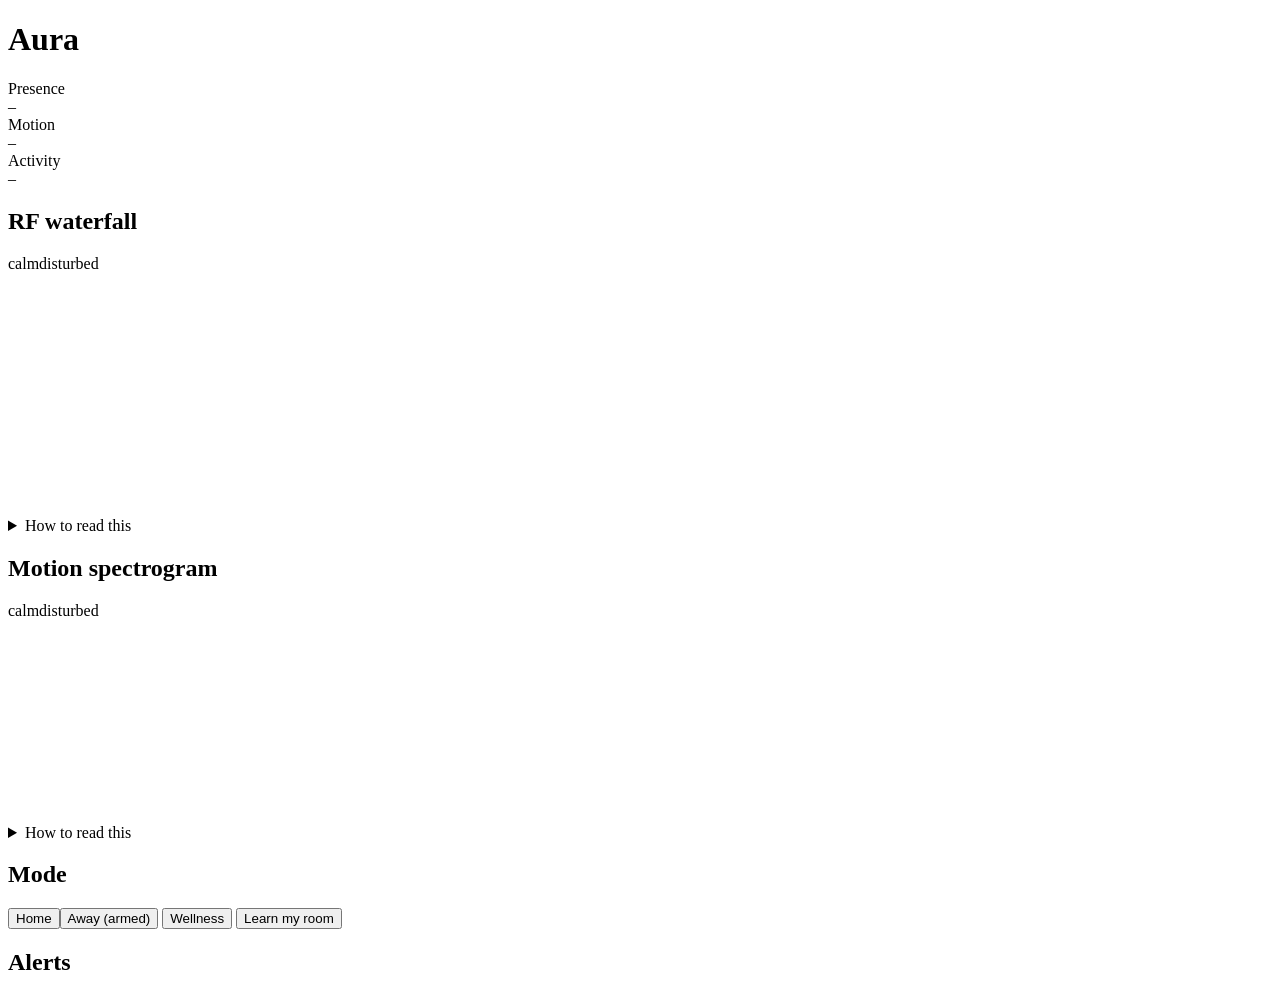
==== aura/face/static/index.html @ d260bd4c "feat: motion spectrogram — per-inference spectrum + freq-time panel" ====
<!doctype html><html><head><meta charset="utf-8"><meta name="viewport" content="width=device-width,initial-scale=1">
<title>Aura</title><link rel="stylesheet" href="/static/style.css"></head><body>
<header><h1>Aura</h1><span id="srcbadge"></span></header>
<section id="statecards">
  <div class="card"><div class="k">Presence</div><div class="v" id="presence">–</div></div>
  <div class="card"><div class="k">Motion</div><div class="v" id="motion">–</div></div>
  <div class="card"><div class="k">Activity</div><div class="v" id="activity">–</div></div>
</section>
<section><h2>RF waterfall</h2>
  <div class="wf-legend"><span>calm</span><span class="wf-legend-bar"></span><span>disturbed</span></div>
  <canvas id="waterfall" width="720" height="240"></canvas>
  <details class="how"><summary>How to read this</summary>
    <p>Each row is one invisible radio path through the room — AP rows come from surrounding WiFi networks, LINK is the board's own connection (the sharpest sensor). Time flows left to right (last ~60 s). Dark = path calm; bright = a body is bending that path. A person walking paints bright vertical bands across several rows at once; an empty room stays dark; a single flickering row alone is just radio noise.</p>
  </details>
</section>
<section><h2>Motion spectrogram</h2>
  <div class="wf-legend"><span>calm</span><span class="wf-legend-bar"></span><span>disturbed</span></div>
  <canvas id="spectrogram" width="720" height="200"></canvas>
  <details class="how"><summary>How to read this</summary>
    <p>This is the room's motion rhythm. Y = how fast something repeats (Hz), X = time. A person walking lights the 0.5–2 Hz band in bursts; breathing sits near the bottom; a ceiling fan draws one thin steady line; an empty room is dark.</p>
  </details>
</section>
<section><h2>Mode</h2>
  <button data-mode="home">Home</button><button data-mode="away">Away (armed)</button>
  <button data-mode="wellness">Wellness</button>
  <button id="cal">Learn my room</button>
</section>
<section><h2>Alerts</h2><ul id="alerts"></ul></section>
<script src="/static/app.js"></script></body></html>
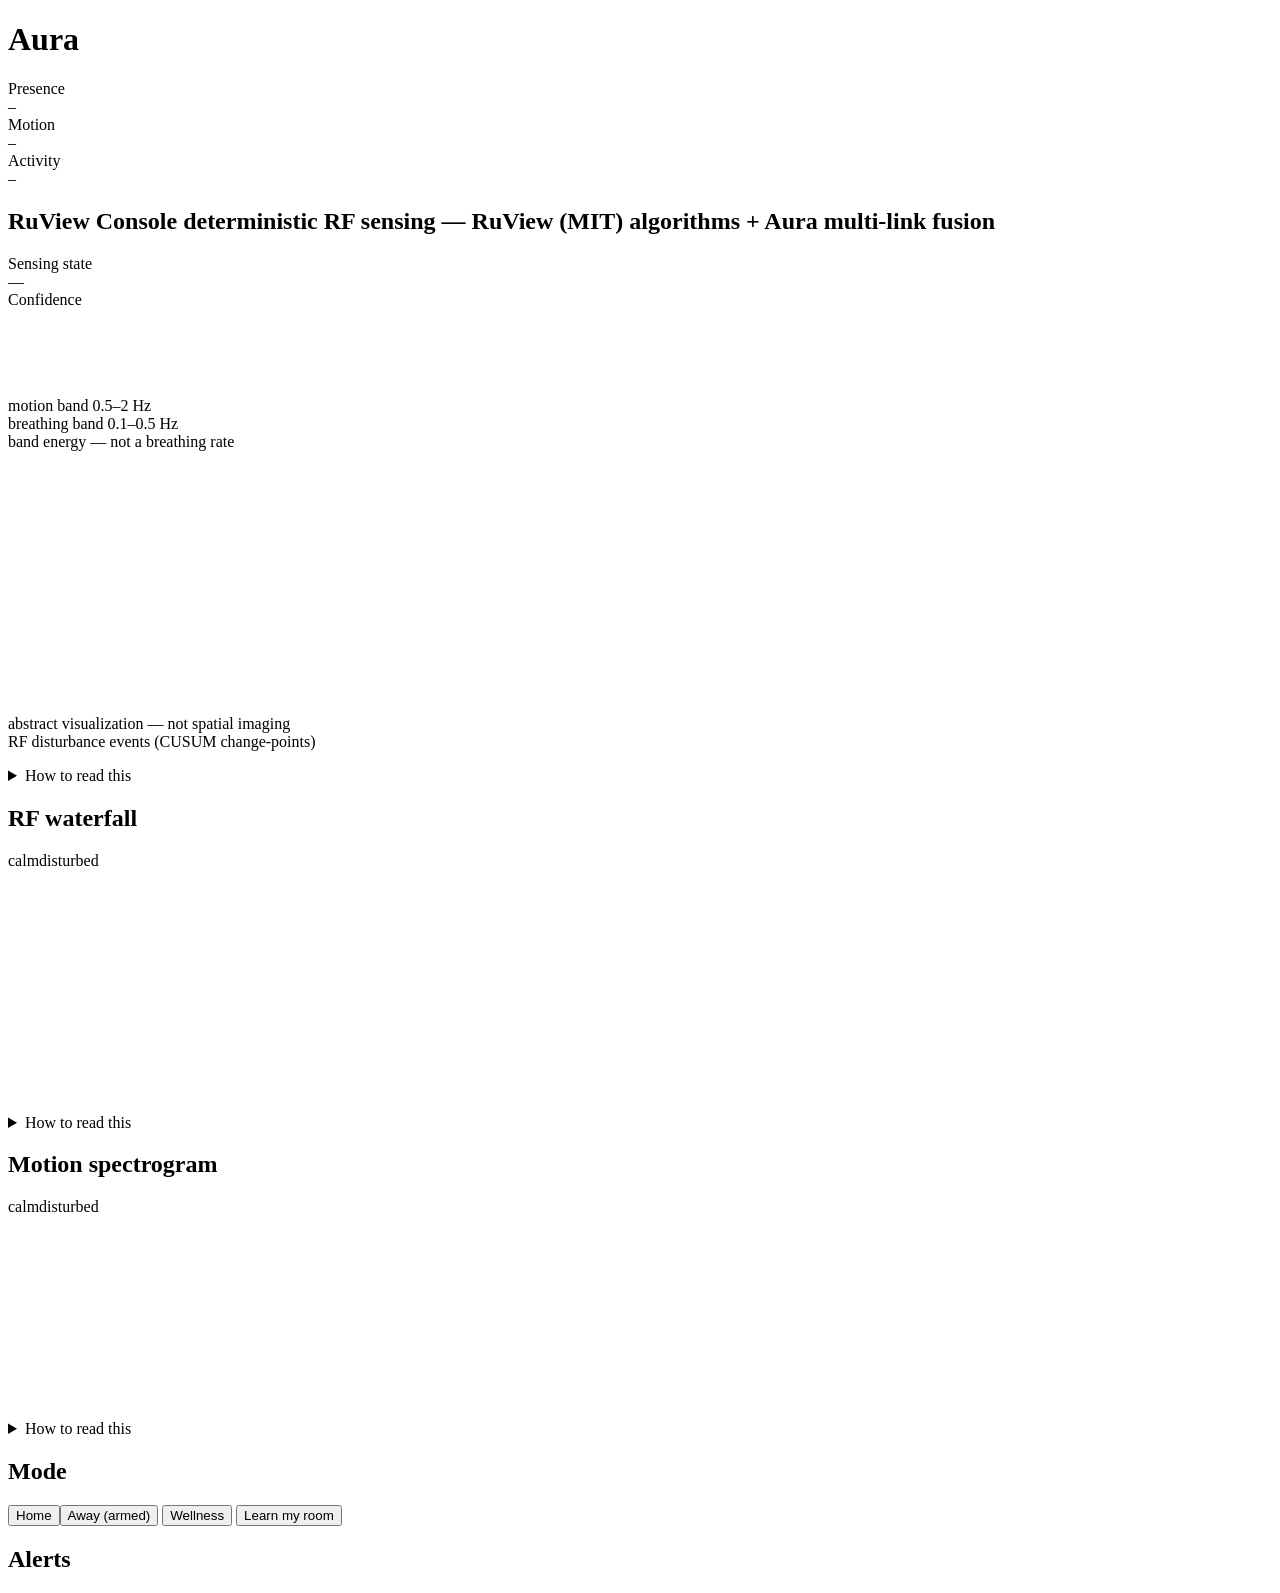
==== commit d8dd9728: "feat: RuView Console on the dashboard (state+gauge, radar, receiver cards, band meters, CUSUM ticker" ====
--- a/aura/face/static/index.html
+++ b/aura/face/static/index.html
@@ -5,6 +5,26 @@
   <div class="card"><div class="k">Presence</div><div class="v" id="presence">–</div></div>
   <div class="card"><div class="k">Motion</div><div class="v" id="motion">–</div></div>
   <div class="card"><div class="k">Activity</div><div class="v" id="activity">–</div></div>
+</section>
+<section id="rv-console"><h2>RuView Console <span class="rv-note">deterministic RF sensing — RuView (MIT) algorithms + Aura multi-link fusion</span></h2>
+  <div class="rv-top">
+    <div class="rv-statebox">
+      <div class="k">Sensing state</div><div id="rv-state" class="rv-state">—</div>
+      <div class="k">Confidence</div><canvas id="rv-gauge" width="150" height="84"></canvas>
+      <div class="rv-meters">
+        <div><span class="k">motion band 0.5–2 Hz</span><div class="rv-bar"><div id="rv-mband"></div></div></div>
+        <div><span class="k">breathing band 0.1–0.5 Hz</span><div class="rv-bar"><div id="rv-bband"></div></div>
+          <span class="rv-note">band energy — not a breathing rate</span></div>
+      </div>
+    </div>
+    <div class="rv-radarwrap"><canvas id="rv-radar" width="260" height="260"></canvas>
+      <div class="rv-note">abstract visualization — not spatial imaging</div></div>
+  </div>
+  <div id="rv-links"></div>
+  <div class="k rv-tickerhead">RF disturbance events (CUSUM change-points)</div><ul id="rv-ticker"></ul>
+  <details class="how"><summary>How to read this</summary>
+    <p>Every WiFi path the board can hear acts as one "receiver". Each receiver card shows its live signal, how disturbed it is (variance vs. its calibrated threshold — yellow tick), the human-motion band energy, and its vote. The fused state needs a weighted majority — one noisy receiver cannot fake a person. The radar blob is an abstract presence indicator: its size tracks activity, it pulses with motion. No positions, poses, or vital signs are measured — RSSI physics cannot provide them.</p>
+  </details>
 </section>
 <section><h2>RF waterfall</h2>
   <div class="wf-legend"><span>calm</span><span class="wf-legend-bar"></span><span>disturbed</span></div>
@@ -17,7 +37,7 @@
   <div class="wf-legend"><span>calm</span><span class="wf-legend-bar"></span><span>disturbed</span></div>
   <canvas id="spectrogram" width="720" height="200"></canvas>
   <details class="how"><summary>How to read this</summary>
-    <p>This is the room's motion rhythm. Y = how fast something repeats (Hz), X = time. A person walking lights the 0.5–2 Hz band in bursts; breathing sits near the bottom; a ceiling fan draws one thin steady line; an empty room is dark.</p>
+    <p>This is the room's motion rhythm. Y = how fast something repeats (Hz), X = time. Each band's color is scaled to its own recent history, so it lights up on a CHANGE — a person walking bursts the 0.5–2 Hz band, breathing bursts near the bottom, a ceiling fan draws one thin steady line, an empty room stays dark.</p>
   </details>
 </section>
 <section><h2>Mode</h2>
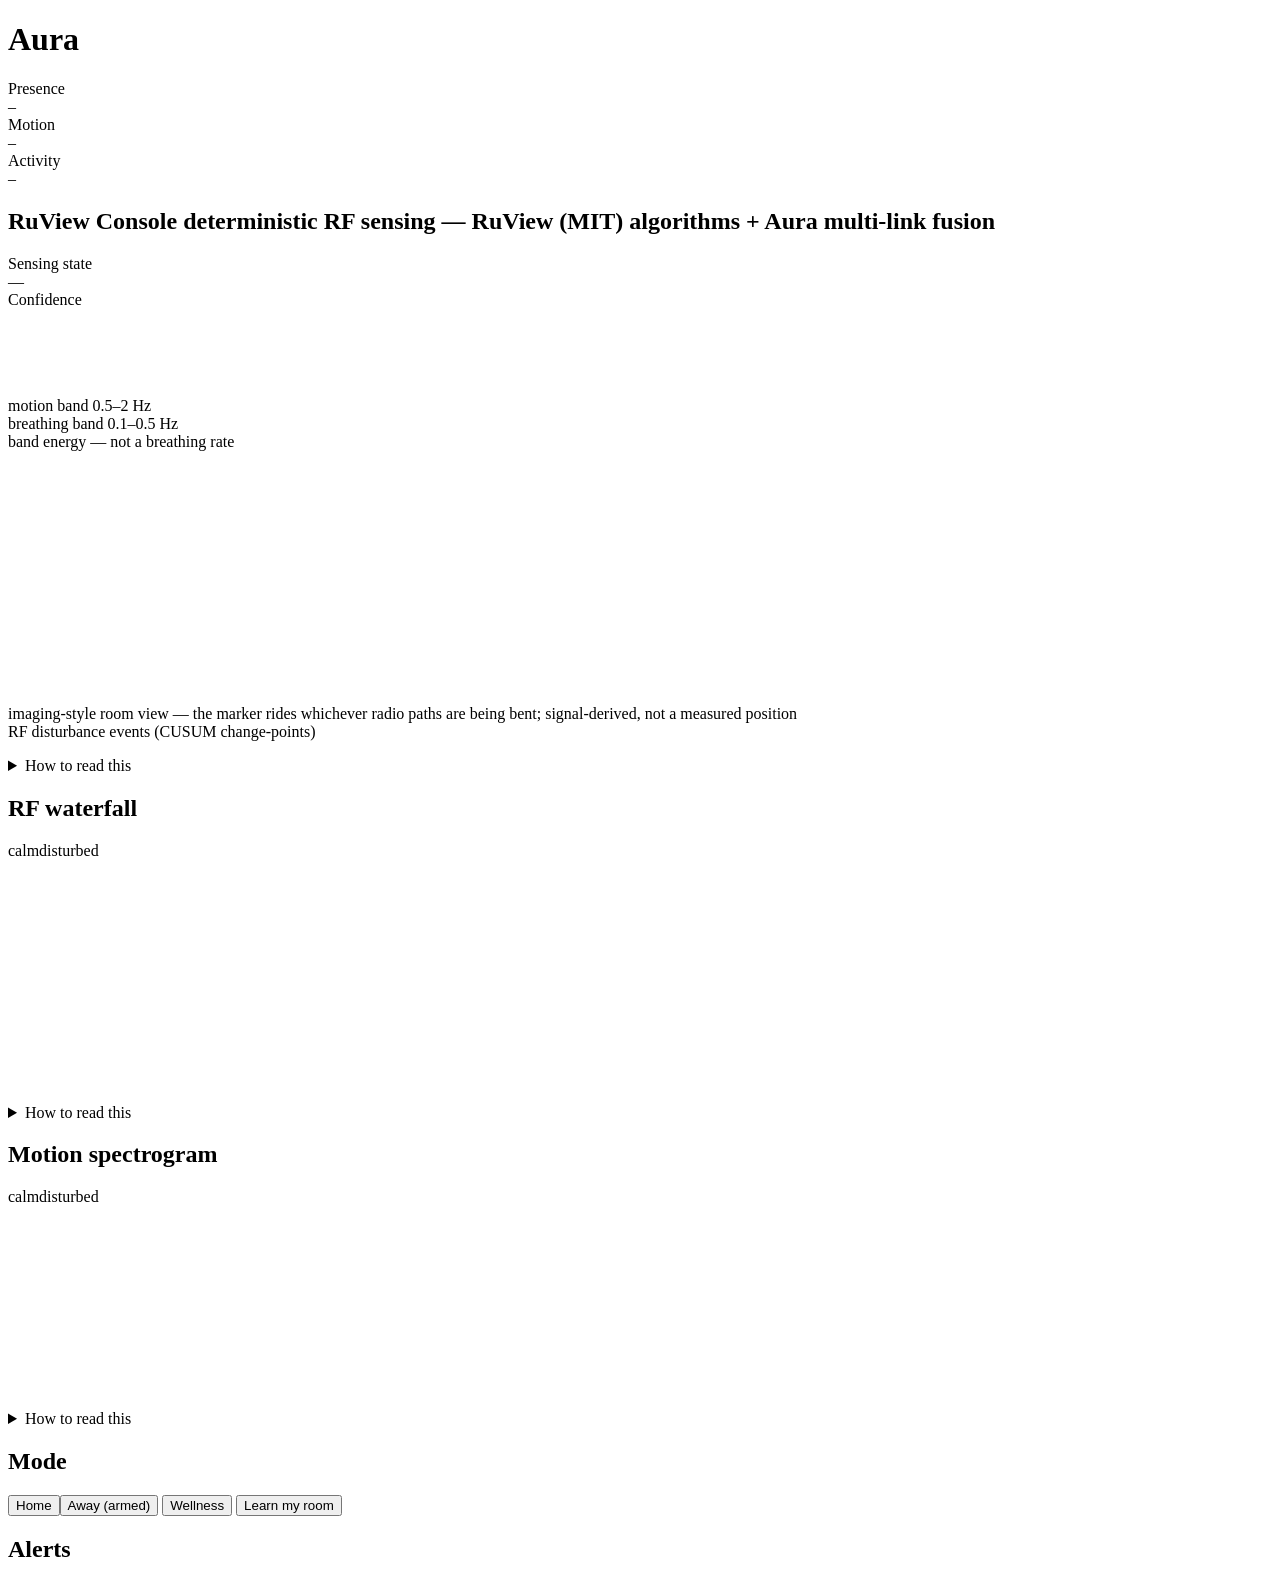
==== commit b06db900: "feat: zone localization (calibrated per-spot RF signatures + dashboard zone label) - calibrate zone " ====
--- a/aura/face/static/index.html
+++ b/aura/face/static/index.html
@@ -17,13 +17,13 @@
           <span class="rv-note">band energy — not a breathing rate</span></div>
       </div>
     </div>
-    <div class="rv-radarwrap"><canvas id="rv-radar" width="260" height="260"></canvas>
-      <div class="rv-note">abstract visualization — not spatial imaging</div></div>
+    <div class="rv-roomwrap"><canvas id="rv-room" width="340" height="250"></canvas>
+      <div class="rv-note">imaging-style room view — the marker rides whichever radio paths are being bent; signal-derived, not a measured position</div></div>
   </div>
   <div id="rv-links"></div>
   <div class="k rv-tickerhead">RF disturbance events (CUSUM change-points)</div><ul id="rv-ticker"></ul>
   <details class="how"><summary>How to read this</summary>
-    <p>Every WiFi path the board can hear acts as one "receiver". Each receiver card shows its live signal, how disturbed it is (variance vs. its calibrated threshold — yellow tick), the human-motion band energy, and its vote. The fused state needs a weighted majority — one noisy receiver cannot fake a person. The radar blob is an abstract presence indicator: its size tracks activity, it pulses with motion. No positions, poses, or vital signs are measured — RSSI physics cannot provide them.</p>
+    <p>Every WiFi path the board can hear acts as one "receiver". Each receiver card shows its live signal, how disturbed it is (variance vs. its calibrated threshold — yellow tick), the human-motion band energy, and its vote. The fused state needs a weighted majority — one noisy receiver cannot fake a person. The room view is a top-down sketch of those radio paths: the lens between board and phone is the main sensing link, the thin lines are surrounding-network paths. Each path brightens as its own live disturbance rises, rings fire on real change-point detections, and the presence marker drifts toward the centre of whichever paths are disturbed — its size tracks activity, it pulses with motion. Positions are derived from per-path signal ratios, not measured: RSSI physics cannot localise a person, which is why this is imaging-<em>style</em>, not imaging.</p>
   </details>
 </section>
 <section><h2>RF waterfall</h2>
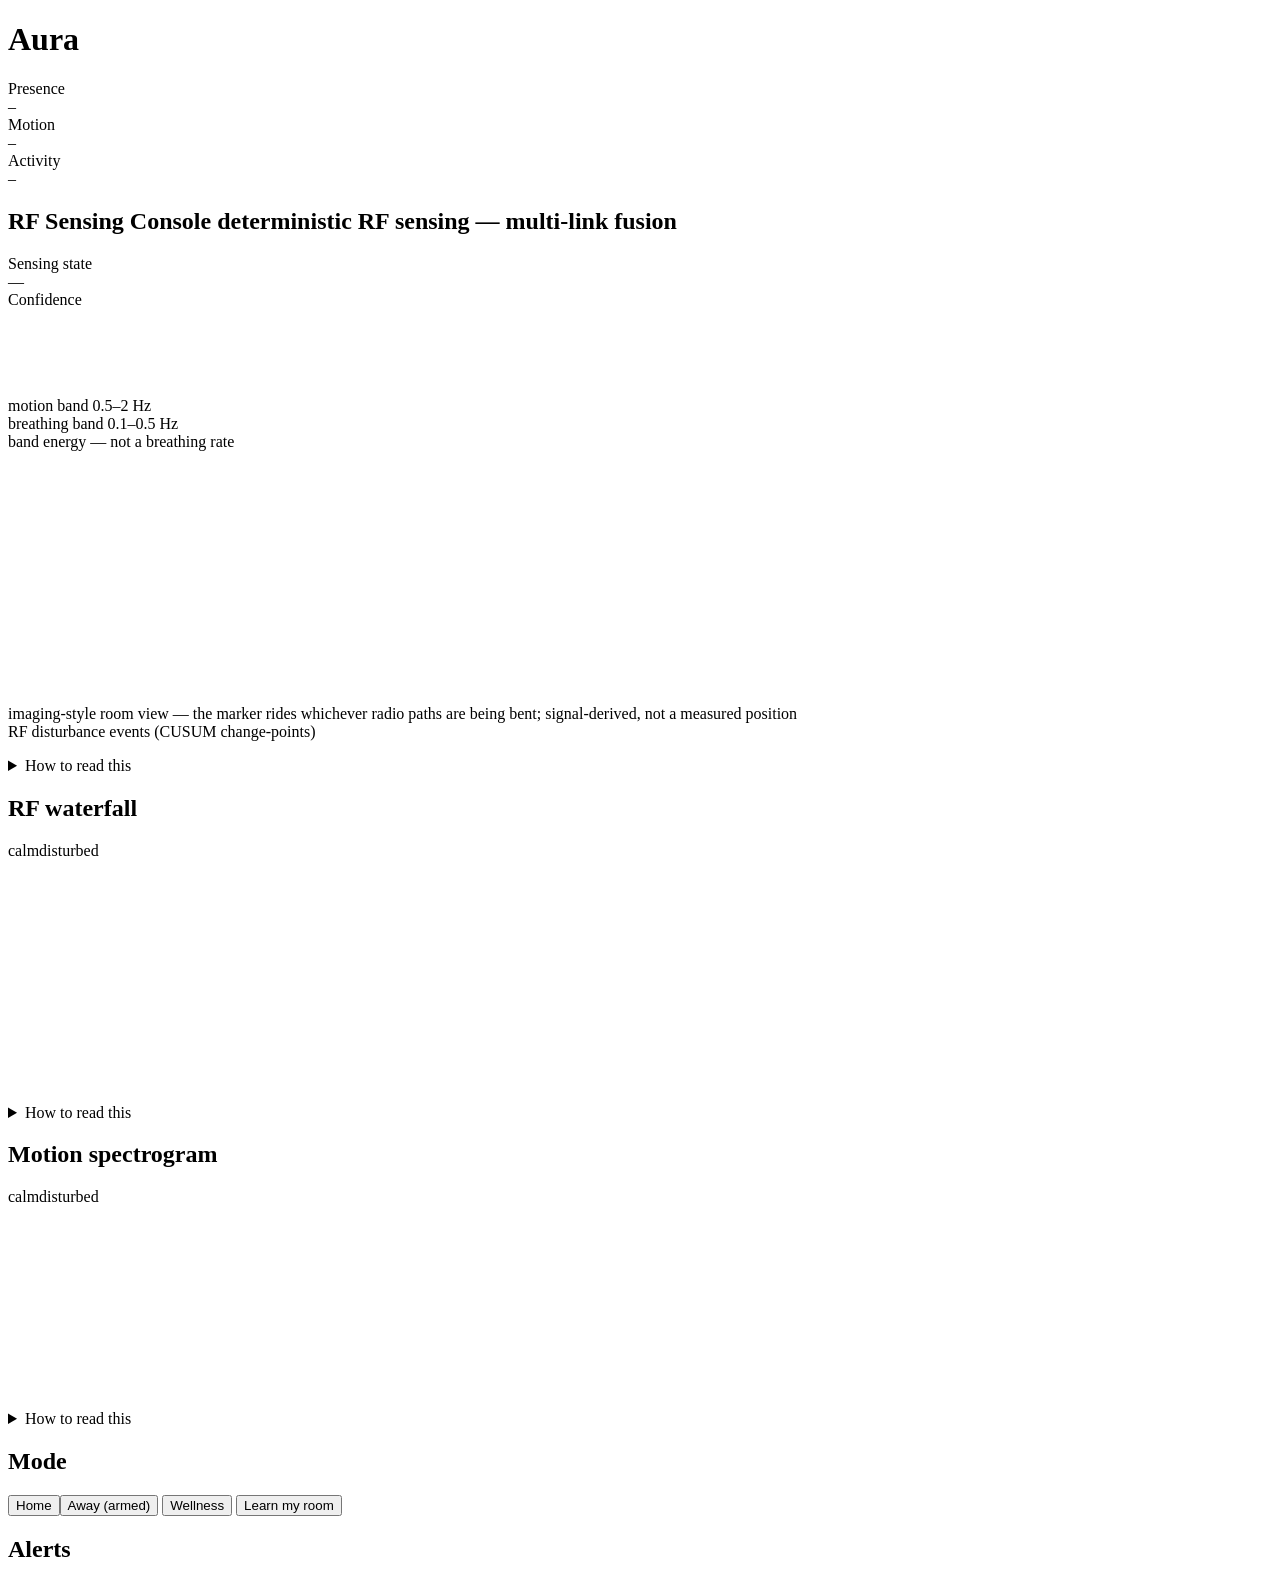
==== commit 4d72ed31: "refactor: remove upstream project name from all visible surfaces Package aura/brain/ruview -> aura/b" ====
--- a/aura/face/static/index.html
+++ b/aura/face/static/index.html
@@ -1,12 +1,13 @@
 <!doctype html><html><head><meta charset="utf-8"><meta name="viewport" content="width=device-width,initial-scale=1">
 <title>Aura</title><link rel="stylesheet" href="/static/style.css"></head><body>
 <header><h1>Aura</h1><span id="srcbadge"></span></header>
+<div id="calstale" hidden>&#9888; Environment changed since calibration (the hotspot phone moved?) &mdash; sensing is degraded until you press &ldquo;Learn my room&rdquo; again</div>
 <section id="statecards">
   <div class="card"><div class="k">Presence</div><div class="v" id="presence">–</div></div>
   <div class="card"><div class="k">Motion</div><div class="v" id="motion">–</div></div>
   <div class="card"><div class="k">Activity</div><div class="v" id="activity">–</div></div>
 </section>
-<section id="rv-console"><h2>RuView Console <span class="rv-note">deterministic RF sensing — RuView (MIT) algorithms + Aura multi-link fusion</span></h2>
+<section id="rv-console"><h2>RF Sensing Console <span class="rv-note">deterministic RF sensing — multi-link fusion</span></h2>
   <div class="rv-top">
     <div class="rv-statebox">
       <div class="k">Sensing state</div><div id="rv-state" class="rv-state">—</div>
